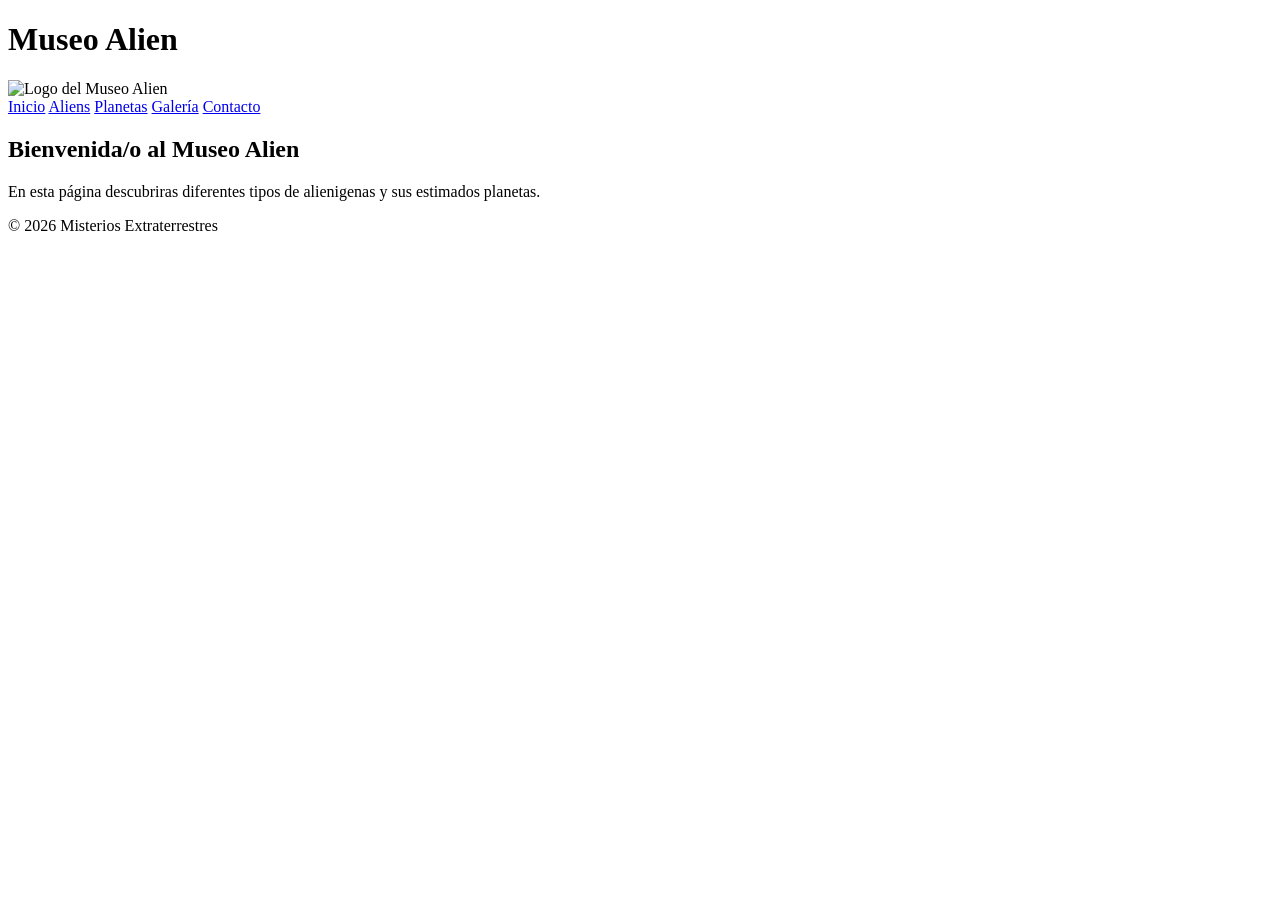
==== index.html @ 60b37c8b "imagenes" ====
<!DOCTYPE html>
<html lang="es">
<head>
  <meta charset="UTF-8">
  <title>Inicio - Misterios Extraterrestres</title>
  <link rel="stylesheet" href="estilos.css">
</head>
<body>

<header>
  <h1>Museo Alien</h1>
  <img src="img/fondo.png" alt="Logo del Museo Alien" class="logo">
</header>

<nav>
  <a href="index.html" class="activo">Inicio</a>
  <a href="aliens.html">Aliens</a>
  <a href="planetas.html">Planetas</a>
  <a href="galeria.html">Galería</a>
  <a href="contacto.html">Contacto</a>
</nav>

<div class="contenedor">
  <h2>Bienvenida/o al Museo Alien</h2>
  <p>En esta página descubriras diferentes tipos de alienigenas y sus estimados planetas.</p>
</div>

<footer>
  &copy; 2026 Misterios Extraterrestres
</footer>

</body>
</html>
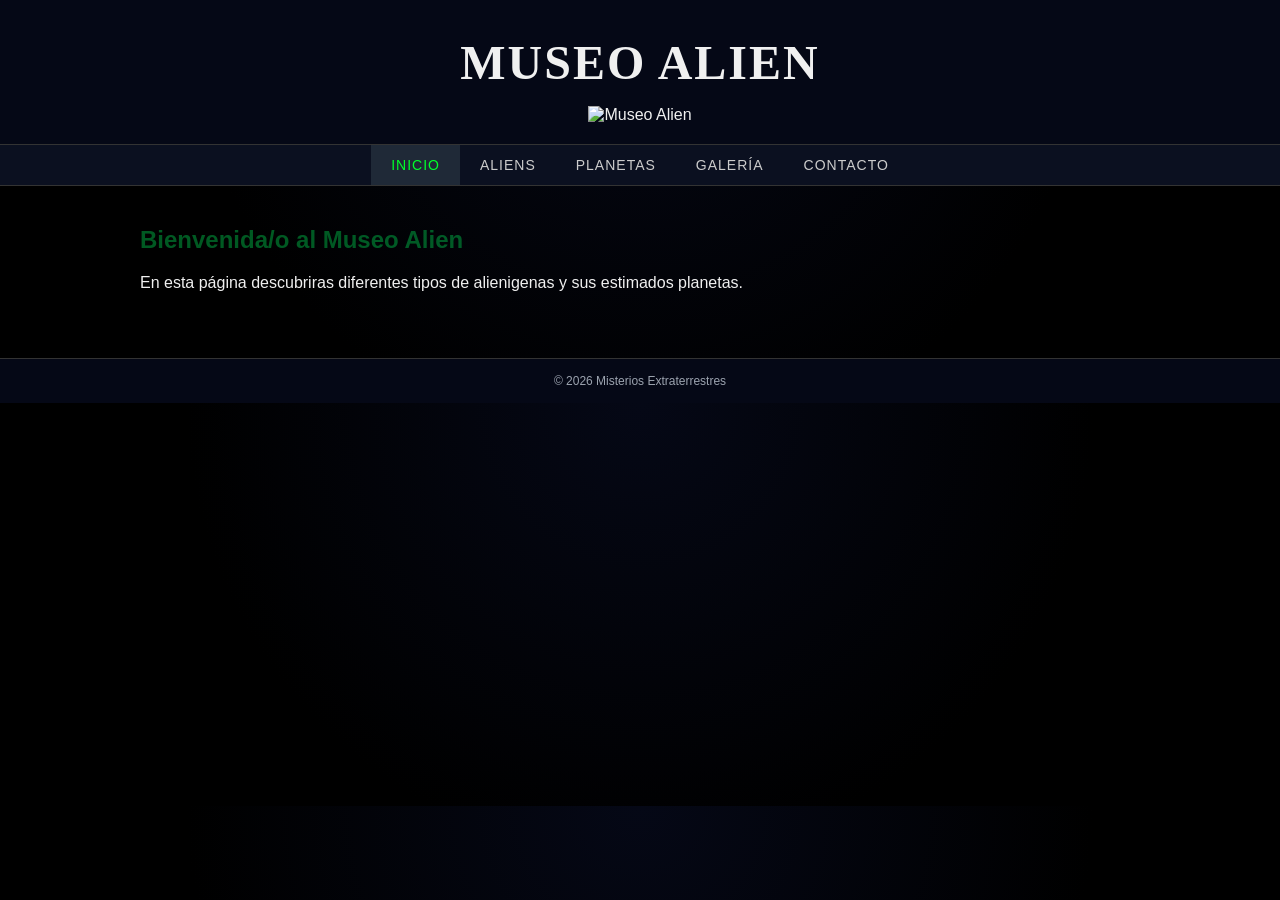
==== commit 1ab49078: "cambio 3" ====
--- a/index.html
+++ b/index.html
@@ -9,7 +9,7 @@
 
 <header>
   <h1>Museo Alien</h1>
-  <img src="img/fondo.png" alt="Logo del Museo Alien" class="logo">
+  <img src="img/fondo.png" alt="Museo Alien" class="logo">
 </header>
 
 <nav>
--- a/estilos.css
+++ b/estilos.css
@@ -0,0 +1,148 @@
+body {
+  margin: 0;
+  font-family: Arial, sans-serif;
+  background: radial-gradient(circle at top, #050816 0, #000 60%);
+  color: #f0f0f0;
+}
+
+header {
+  padding: 20px;
+  text-align: center;
+  background: #050816;
+  border-bottom: 1px solid #333;
+}
+
+header h1 {
+  margin: 0;
+  letter-spacing: 2px;
+  font-family: 'Magneto';
+  line-height: 1.8;
+  font-size: 48px;
+  text-transform: uppercase;
+}
+
+nav {
+  display: flex;
+  justify-content: center;
+  background: #0b1020;
+  border-bottom: 1px solid #333;
+}
+.logo¨{
+  height: 80px;
+  width: auto;
+display: block;
+margin: 0 auto;
+padding:  0;
+
+}
+nav a {
+  padding: 12px 20px;
+  color: #ccc;
+  text-decoration: none;
+  text-transform: uppercase;
+  font-size: 14px;
+  letter-spacing: 1px;
+  transition: background 0.3s, color 0.3s;
+}
+
+nav a:hover,
+nav a.activo {
+  background: #1f2937;
+  color: #00ff2a;
+}
+
+.contenedor {
+  max-width: 1000px;
+  margin: 0 auto;
+  padding: 20px;
+}
+
+h2 {
+  color: #00ff6259;
+}
+
+.tarjetas {
+  display: grid;
+  grid-template-columns: repeat(auto-fit, minmax(220px, 1fr));
+  gap: 20px;
+  margin-top: 20px;
+}
+
+.tarjeta {
+  background: #111827;
+  border-radius: 8px;
+  padding: 15px;
+  border: 1px solid #1f2937;
+}
+
+.tarjeta h3 {
+  margin-top: 0;
+  color: #7dd3fc;
+}
+
+.galeria-grid {
+  display: grid;
+  grid-template-columns: repeat(auto-fit, minmax(180px, 1fr));
+  gap: 15px;
+  margin-top: 20px;
+}
+
+.galeria-item {
+  background: #111827;
+  border-radius: 8px;
+  padding: 10px;
+  text-align: center;
+  border: 1px solid #1f2937;
+  font-size: 13px;
+}
+
+form {
+  max-width: 500px;
+  margin-top: 20px;
+  background: #111827;
+  padding: 20px;
+  border-radius: 8px;
+  border: 1px solid #1f2937;
+}
+
+label {
+  display: block;
+  margin-bottom: 5px;
+  font-size: 14px;
+  color: #e5e7eb;
+}
+
+input,
+textarea {
+  width: 100%;
+  padding: 8px 10px;
+  margin-bottom: 12px;
+  border-radius: 4px;
+  border: 1px solid #374151;
+  background: #020617;
+  color: #f9fafb;
+  font-size: 14px;
+}
+
+button {
+  padding: 10px 18px;
+  border: none;
+  border-radius: 4px;
+  background: #00ffcc;
+  color: #020617;
+  font-weight: bold;
+  cursor: pointer;
+  text-transform: uppercase;
+  font-size: 13px;
+  letter-spacing: 1px;
+}
+
+footer {
+  text-align: center;
+  padding: 15px;
+  font-size: 12px;
+  color: #9ca3af;
+  border-top: 1px solid #333;
+  background: #050816;
+  margin-top: 30px;
+}
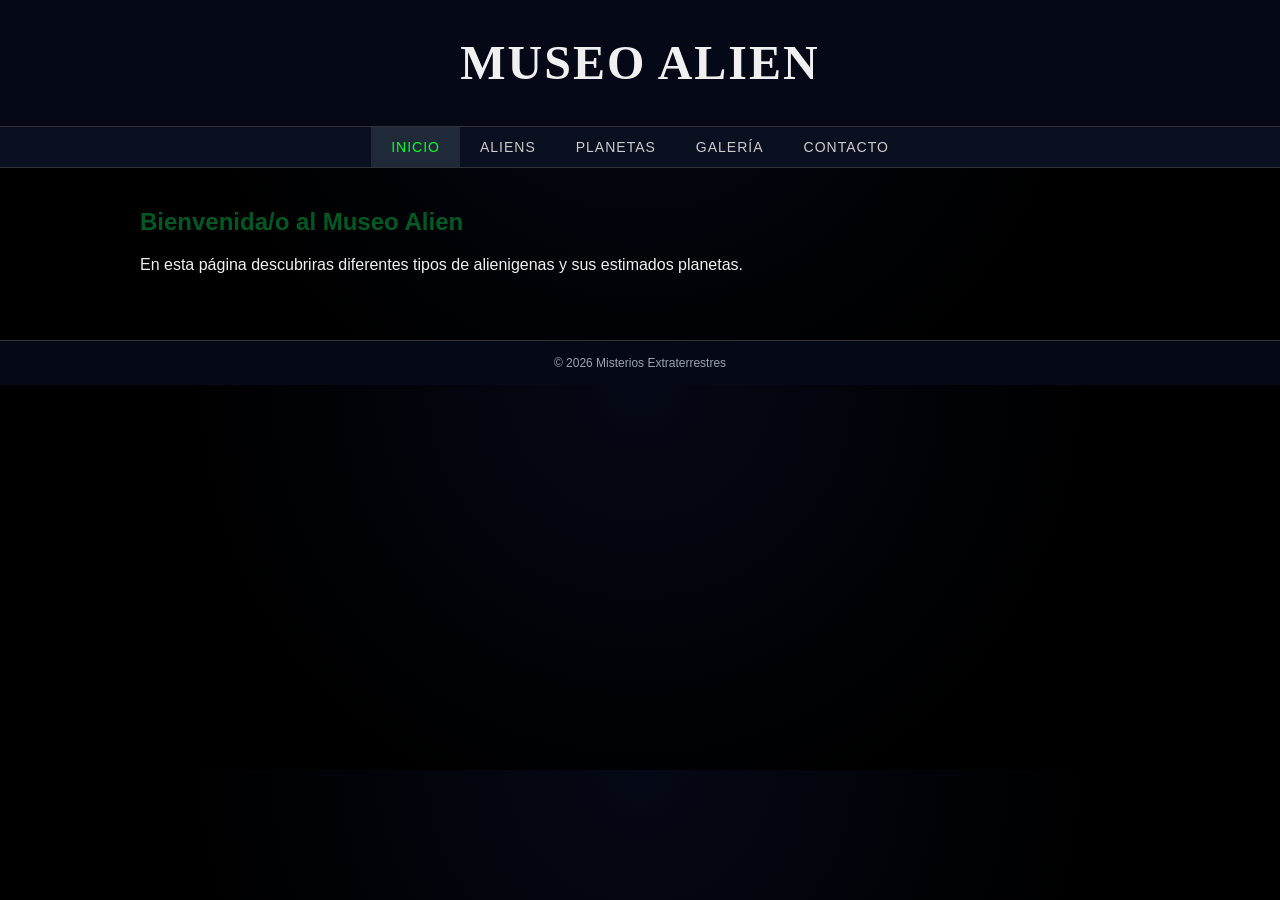
==== commit 7b5f541b: "Base inicial del proyecto web "Museo Alien" es la estructura principal" ====
--- a/index.html
+++ b/index.html
@@ -9,7 +9,6 @@
 
 <header>
   <h1>Museo Alien</h1>
-  <img src="img/fondo.png" alt="Museo Alien" class="logo">
 </header>
 
 <nav>
--- a/estilos.css
+++ b/estilos.css
@@ -27,14 +27,7 @@
   background: #0b1020;
   border-bottom: 1px solid #333;
 }
-.logo¨{
-  height: 80px;
-  width: auto;
-display: block;
-margin: 0 auto;
-padding:  0;
 
-}
 nav a {
   padding: 12px 20px;
   color: #ccc;
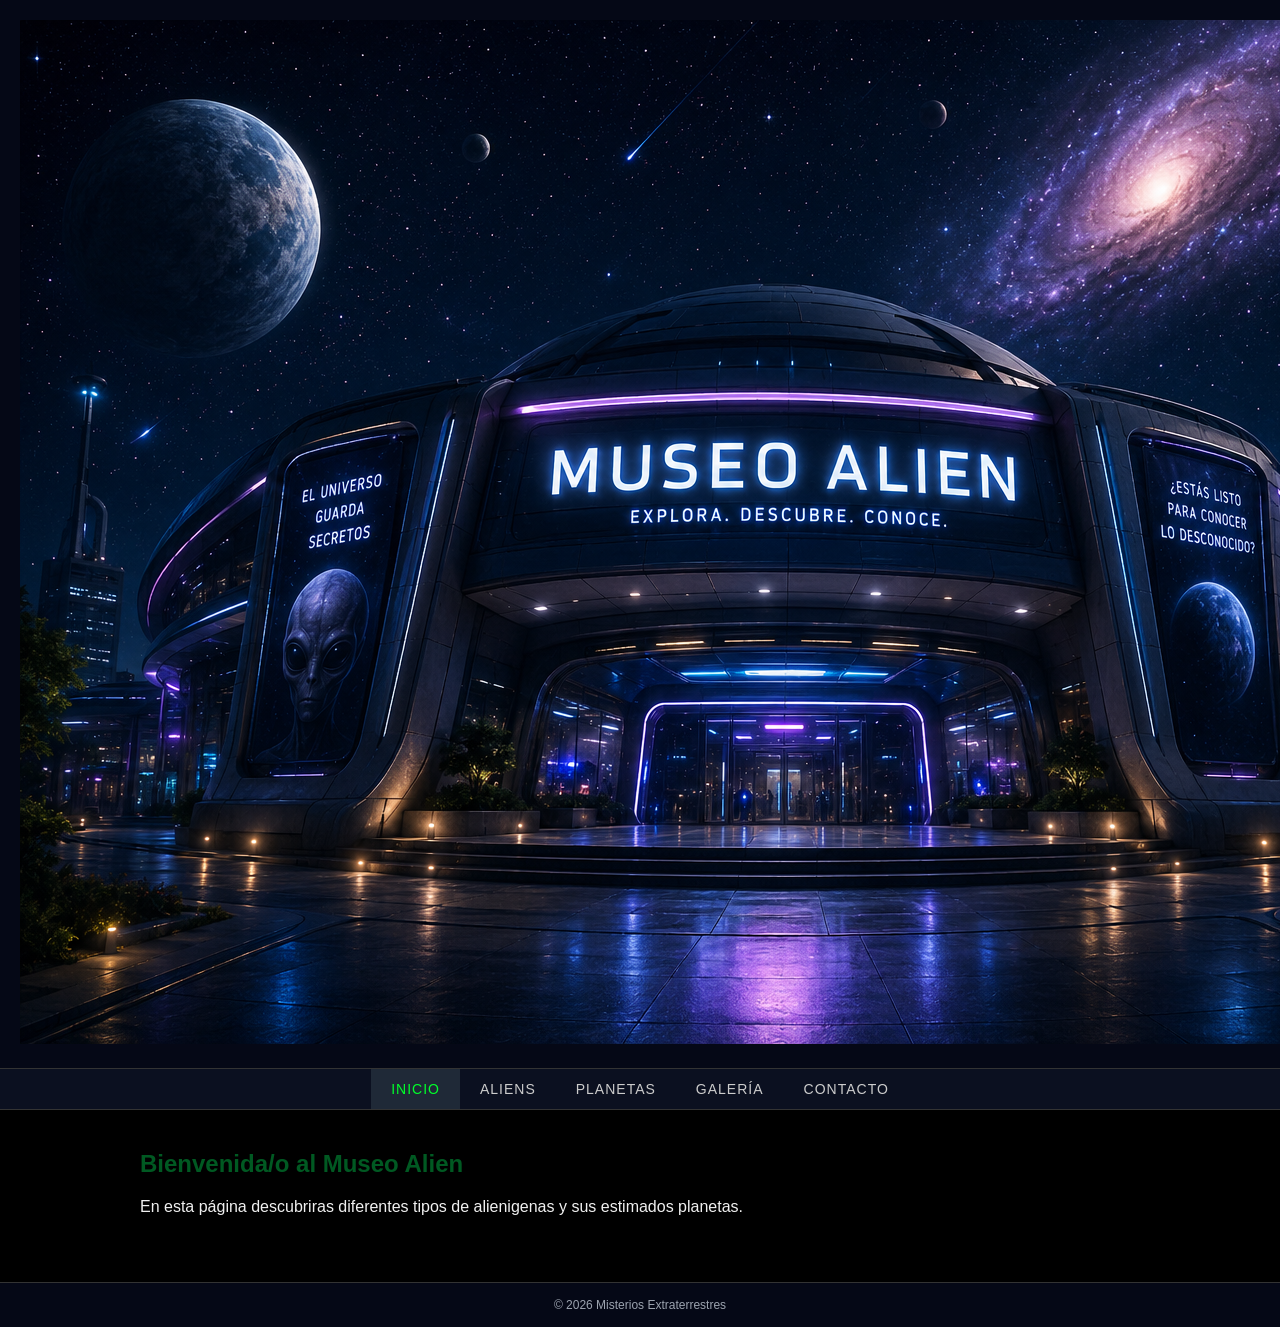
==== commit d4b28562: "cambio 4" ====
--- a/index.html
+++ b/index.html
@@ -8,7 +8,7 @@
 <body>
 
 <header>
-  <h1>Museo Alien</h1>
+  <img src="img/fondo.png" alt="Museo Alien" class="logo">
 </header>
 
 <nav>
--- a/estilos.css
+++ b/estilos.css
@@ -27,7 +27,14 @@
   background: #0b1020;
   border-bottom: 1px solid #333;
 }
+.logo¨{
+  height: 20px;
+  width: auto;
+display: block;
+margin: 0 auto;
+padding:  0;
 
+}
 nav a {
   padding: 12px 20px;
   color: #ccc;
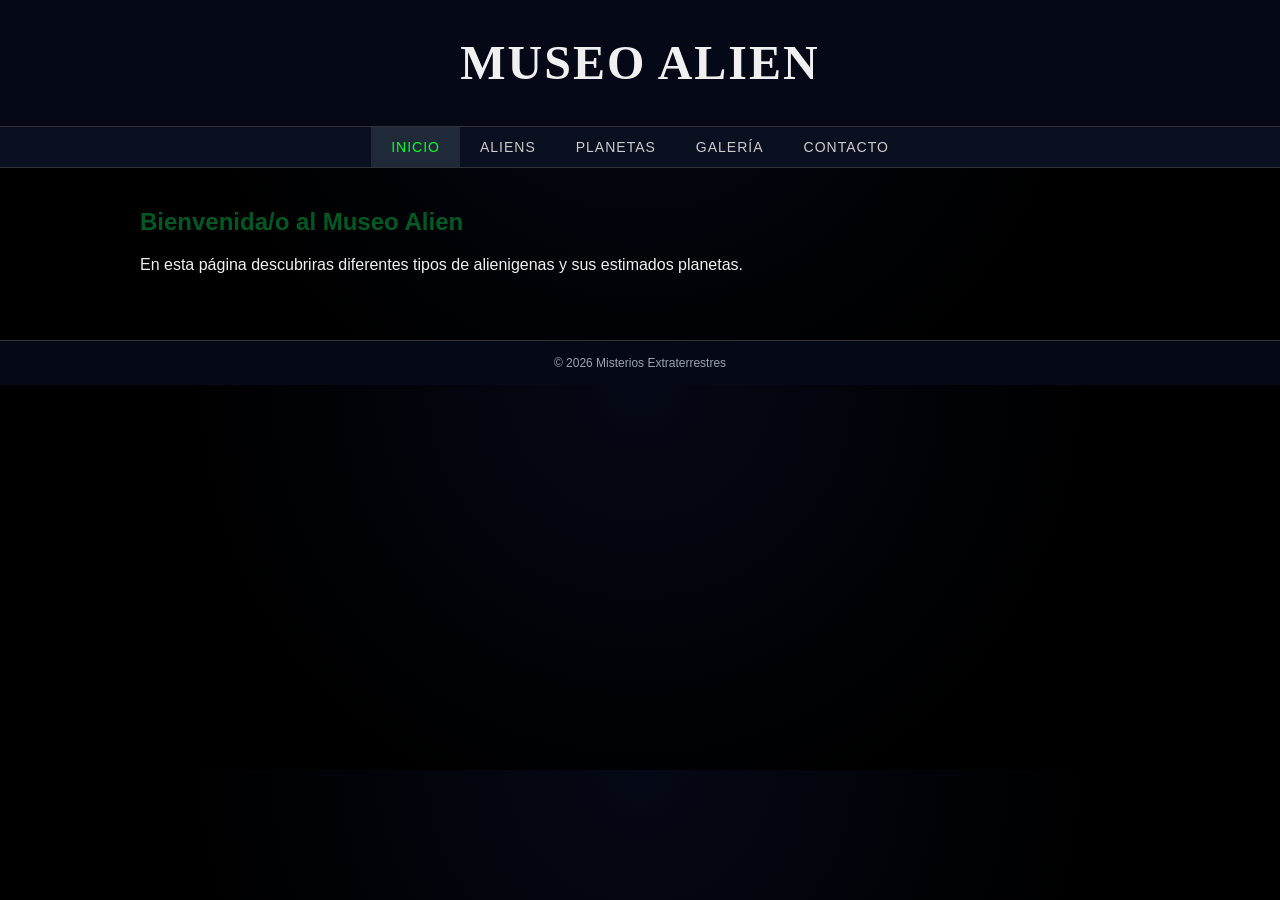
==== commit eee60c72: "Es la estructura principal del proyecto "Museo Alien"" ====
--- a/index.html
+++ b/index.html
@@ -8,7 +8,7 @@
 <body>
 
 <header>
-  <img src="img/fondo.png" alt="Museo Alien" class="logo">
+  <h1>Museo Alien</h1>
 </header>
 
 <nav>
--- a/estilos.css
+++ b/estilos.css
@@ -27,14 +27,7 @@
   background: #0b1020;
   border-bottom: 1px solid #333;
 }
-.logo¨{
-  height: 20px;
-  width: auto;
-display: block;
-margin: 0 auto;
-padding:  0;
 
-}
 nav a {
   padding: 12px 20px;
   color: #ccc;
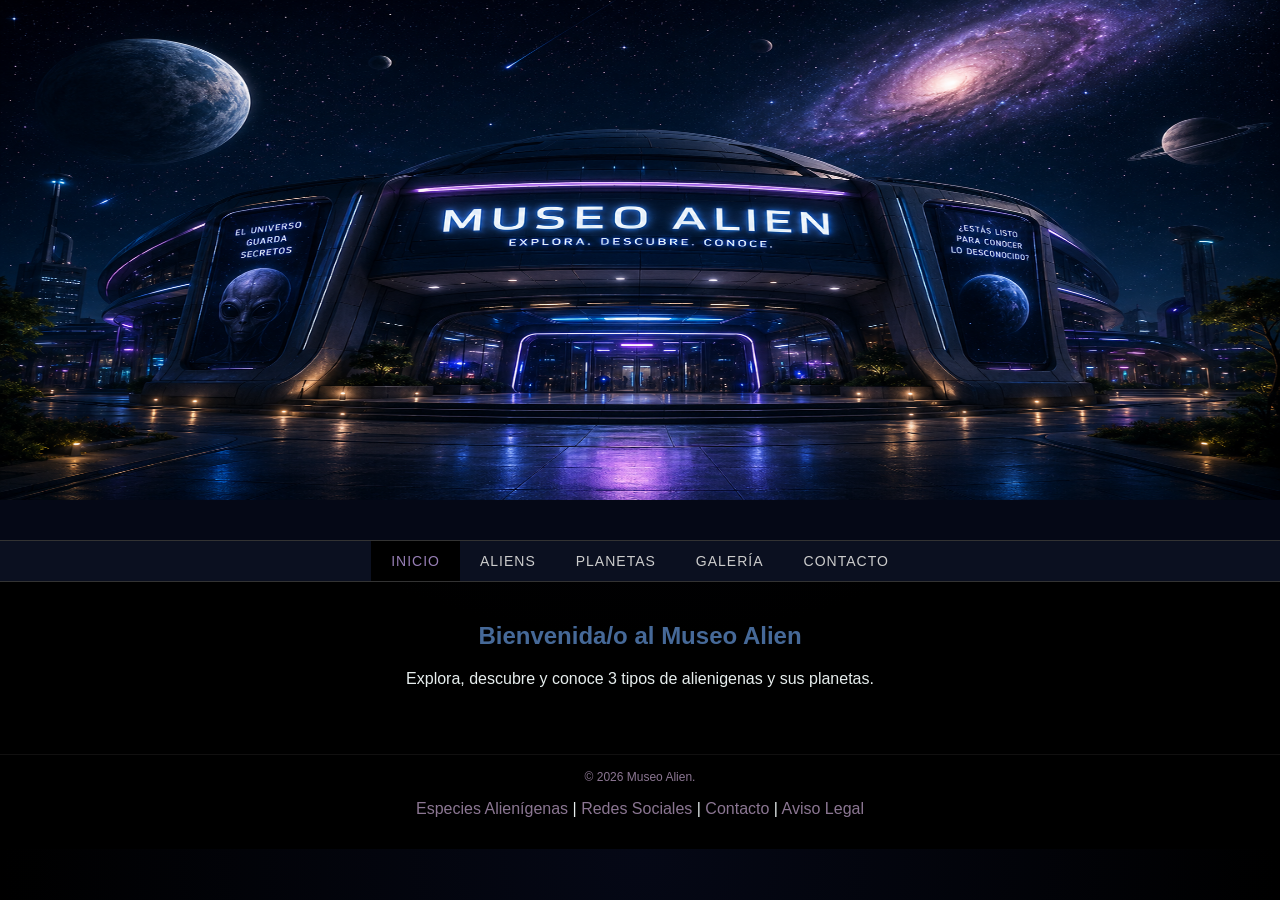
==== commit d46cb4be: "Revise footer content and update paragraph description Updated footer and paragraph text for clarity" ====
--- a/index.html
+++ b/index.html
@@ -6,9 +6,9 @@
   <link rel="stylesheet" href="estilos.css">
 </head>
 <body>
-
+<img src="img/fondo.png" alt="Museo Alien" class="logo">
 <header>
-  <h1>Museo Alien</h1>
+   
 </header>
 
 <nav>
@@ -21,12 +21,14 @@
 
 <div class="contenedor">
   <h2>Bienvenida/o al Museo Alien</h2>
-  <p>En esta página descubriras diferentes tipos de alienigenas y sus estimados planetas.</p>
+  <p>Explora, descubre y conoce 3 tipos de alienigenas y sus planetas.</p>
 </div>
 
 <footer>
-  &copy; 2026 Misterios Extraterrestres
+  &copy; 2026 Museo Alien.
+  <p><a href="https://especiesaliens.fandom.com/es/wiki/Especies_Alien%C3%ADgenas_Wiki" target="_blank">Especies Alienígenas</a> | <a href="https://instagram.com" target="_blank">Redes Sociales</a> | <a href="contacto.html" target="_blank">Contacto</a> | <a href="avisolegal.html" target="_blank">Aviso Legal</a> </p>
 </footer>
 
 </body>
 </html>
+
--- a/estilos.css
+++ b/estilos.css
@@ -20,6 +20,13 @@
   font-size: 48px;
   text-transform: uppercase;
 }
+.logo {
+  height: 500px;
+  width: 100%;
+display: block;
+margin: 0 auto;
+padding:  0px;
+}
 
 nav {
   display: flex;
@@ -40,8 +47,8 @@
 
 nav a:hover,
 nav a.activo {
-  background: #1f2937;
-  color: #00ff2a;
+  background: #000000;
+  color: #967eb4;
 }
 
 .contenedor {
@@ -51,9 +58,14 @@
 }
 
 h2 {
-  color: #00ff6259;
+  color: #5f8fcfbb;
+  text-align: center;
 }
-
+p {  
+  text-align: center;
+  font-size: 16px;
+  color: #e7eeee;
+}
 .tarjetas {
   display: grid;
   grid-template-columns: repeat(auto-fit, minmax(220px, 1fr));
@@ -65,23 +77,41 @@
   background: #111827;
   border-radius: 8px;
   padding: 15px;
-  border: 1px solid #1f2937;
+  border: 1px solid #745591;
+}
+.tarjeta p {
+  margin: 5px 0;
+  font-size: 14px;
+  color: #d1d5db;
+  text-align: left;
+}
+
+.subTarjeta {
+  display: inline-block;
+  color: #085e1e;
+  font-weight: bold;
+  width: 20%;
 }
 
 .tarjeta h3 {
   margin-top: 0;
-  color: #7dd3fc;
+  color: #737577;
 }
-
+.tarjeta img {
+  width: 100%;
+  height: auto;
+  border-radius: 4px;
+  margin-bottom: 10px;
+}
 .galeria-grid {
   display: grid;
-  grid-template-columns: repeat(auto-fit, minmax(180px, 1fr));
+  grid-template-columns: repeat(auto-fit, minmax(25%, 1fr));
   gap: 15px;
   margin-top: 20px;
 }
 
 .galeria-item {
-  background: #111827;
+  background: #0c0c0c;
   border-radius: 8px;
   padding: 10px;
   text-align: center;
@@ -90,12 +120,14 @@
 }
 
 form {
+  margin-left: auto;
+  margin-right: auto;
   max-width: 500px;
-  margin-top: 20px;
-  background: #111827;
+  margin-top: 25px;
+  background: #453c50;
   padding: 20px;
   border-radius: 8px;
-  border: 1px solid #1f2937;
+  border: 1px solid #709bd6;
 }
 
 label {
@@ -134,8 +166,18 @@
   text-align: center;
   padding: 15px;
   font-size: 12px;
-  color: #9ca3af;
-  border-top: 1px solid #333;
-  background: #050816;
+  color: #8b7692;
+  border-top: 1px solid #111010;
+  background: #000000;
   margin-top: 30px;
 }
+footer a {
+  color: #8b7692;
+  text-decoration: none;
+}
+footer a:link {
+  color: #8b7692;
+}
+footer a:visited {
+  color: #8b7692;
+}
